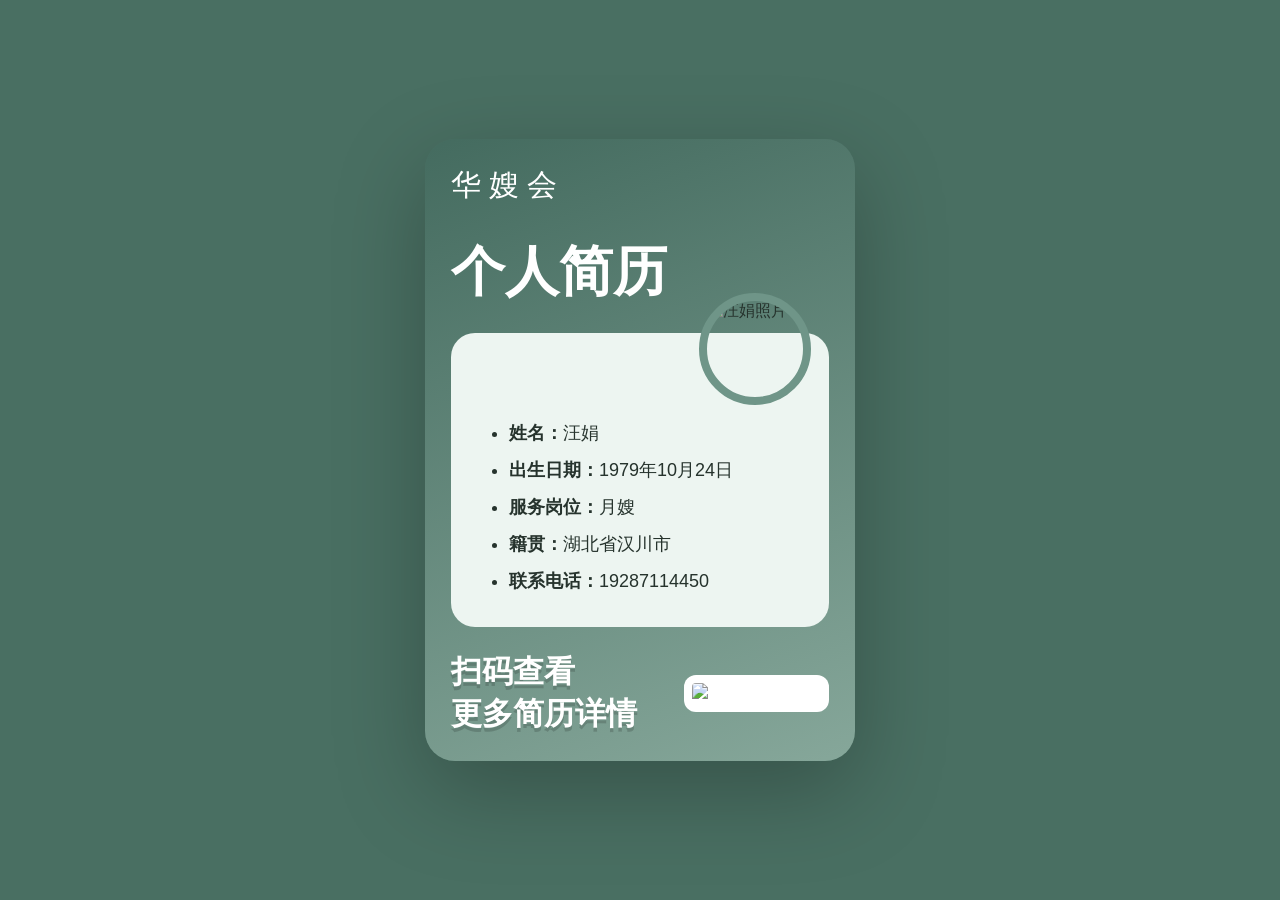
==== poster.html @ 9555bf5b "Add files via upload" ====
<!doctype html>
<html lang="zh-CN">
<head>
  <meta charset="utf-8" />
  <meta name="viewport" content="width=device-width,initial-scale=1" />
  <title>汪娟月嫂简历海报</title>
  <link rel="stylesheet" href="style.css" />
</head>
<body class="poster-body">
  <div class="poster">
    <div class="poster-logo">华嫂会</div>
    <h1>个人简历</h1>
    <div class="poster-card">
      <img src="assets/work-1.jpg" alt="汪娟照片">
      <ul>
        <li><b>姓名：</b>汪娟</li>
        <li><b>出生日期：</b>1979年10月24日</li>
        <li><b>服务岗位：</b>月嫂</li>
        <li><b>籍贯：</b>湖北省汉川市</li>
        <li><b>联系电话：</b>19287114450</li>
      </ul>
    </div>
    <div class="poster-bottom">
      <div class="scan-text">扫码查看<br>更多简历详情</div>
      <img src="assets/qr-placeholder.svg" alt="二维码">
    </div>
  </div>
</body>
</html>
---- style.css ----
*{box-sizing:border-box}body{margin:0;font-family:-apple-system,BlinkMacSystemFont,"PingFang SC","Microsoft YaHei",Arial,sans-serif;background:#f3f7f4;color:#26332d}.hero{background:linear-gradient(135deg,#486e61,#83a296);color:#fff;padding:28px 18px 42px;border-radius:0 0 34px 34px}.topline{max-width:980px;margin:auto;opacity:.88;letter-spacing:2px}.hero-inner{max-width:980px;margin:24px auto 0;display:flex;align-items:center;justify-content:space-between;gap:24px}.eyebrow{font-size:20px;font-weight:700;letter-spacing:3px}.hero h1{font-size:68px;margin:8px 0}.subtitle{font-size:20px;line-height:1.7}.tags{display:flex;flex-wrap:wrap;gap:10px;margin-top:18px}.tags span{background:rgba(255,255,255,.18);border:1px solid rgba(255,255,255,.25);padding:8px 12px;border-radius:999px}.portrait{width:190px;height:230px;object-fit:cover;border-radius:28px;border:8px solid rgba(255,255,255,.35);box-shadow:0 18px 45px rgba(0,0,0,.22)}main{max-width:980px;margin:24px auto;padding:0 16px}.section{background:#fff;border-radius:24px;padding:24px;margin:18px 0;box-shadow:0 14px 35px rgba(72,110,97,.10)}h2{margin:0 0 18px;color:#486e61;font-size:30px;letter-spacing:4px}.grid{display:grid;grid-template-columns:repeat(3,1fr);gap:12px}.info{background:#eef5f1;border-radius:18px;padding:16px}.info span{display:block;color:#6b7f76;font-size:14px}.info strong{display:block;margin-top:8px;font-size:18px}.wide{grid-column:span 3}.advantage{border-left:6px solid #6f9588;background:#f7fbf8;border-radius:16px;padding:16px;margin:14px 0}.advantage h3{margin:0 0 8px;font-size:23px}.advantage p{margin:0;line-height:1.8}.cards{display:grid;grid-template-columns:repeat(2,1fr);gap:14px}.card{background:#eef5f1;border-radius:18px;padding:18px;font-size:18px;font-weight:800}.service-list{display:flex;flex-wrap:wrap;gap:12px}.service-list span{background:#486e61;color:#fff;border-radius:999px;padding:10px 15px}.muted{color:#6b7f76}.gallery{display:grid;grid-template-columns:repeat(3,1fr);gap:12px}.gallery img{width:100%;height:210px;object-fit:cover;border-radius:18px;background:#eef5f1;cursor:pointer}.gallery img:nth-child(2),.gallery img:nth-child(3){height:300px}.review{background:#f7fbf8;border-radius:18px;padding:18px;margin:12px 0}.stars{color:#d69428;letter-spacing:3px;font-size:20px}.contact a{color:#486e61;font-weight:900}.contact button,.float-bar button,.float-bar a{border:0;border-radius:999px;background:#486e61;color:#fff;padding:12px 18px;text-decoration:none;font-weight:800}.float-bar{position:fixed;left:16px;right:16px;bottom:14px;display:flex;gap:10px;z-index:9}.float-bar a,.float-bar button{flex:1;text-align:center;box-shadow:0 8px 24px rgba(72,110,97,.28)}footer{text-align:center;color:#6b7f76;padding:30px 0 90px}.poster-body{min-height:100vh;background:#496f62;display:grid;place-items:center}.poster{width:min(430px,94vw);background:linear-gradient(160deg,#446b5f,#86a79a);color:#fff;border-radius:30px;padding:26px;box-shadow:0 30px 90px rgba(0,0,0,.25)}.poster-logo{font-size:30px;letter-spacing:8px}.poster h1{font-size:54px;margin:30px 0 24px}.poster-card{background:#edf5f1;color:#26332d;border-radius:24px;padding:18px}.poster-card img{width:112px;height:112px;object-fit:cover;border-radius:50%;display:block;margin:-58px 0 8px auto;border:8px solid #6f9588}.poster-card li{font-size:18px;margin:13px 0}.poster-bottom{display:flex;align-items:center;justify-content:space-between;gap:16px;margin-top:24px}.scan-text{font-size:31px;font-weight:900;line-height:1.35;text-shadow:0 4px 0 rgba(0,0,0,.16)}.poster-bottom img{width:145px;background:#fff;border-radius:12px;padding:8px}@media(max-width:720px){.hero-inner{display:block}.portrait{margin-top:18px;width:150px;height:185px}.hero h1{font-size:52px}.grid,.cards,.gallery{grid-template-columns:1fr}.wide{grid-column:span 1}.gallery img,.gallery img:nth-child(2),.gallery img:nth-child(3){height:auto}.poster h1{font-size:46px}.scan-text{font-size:26px}}
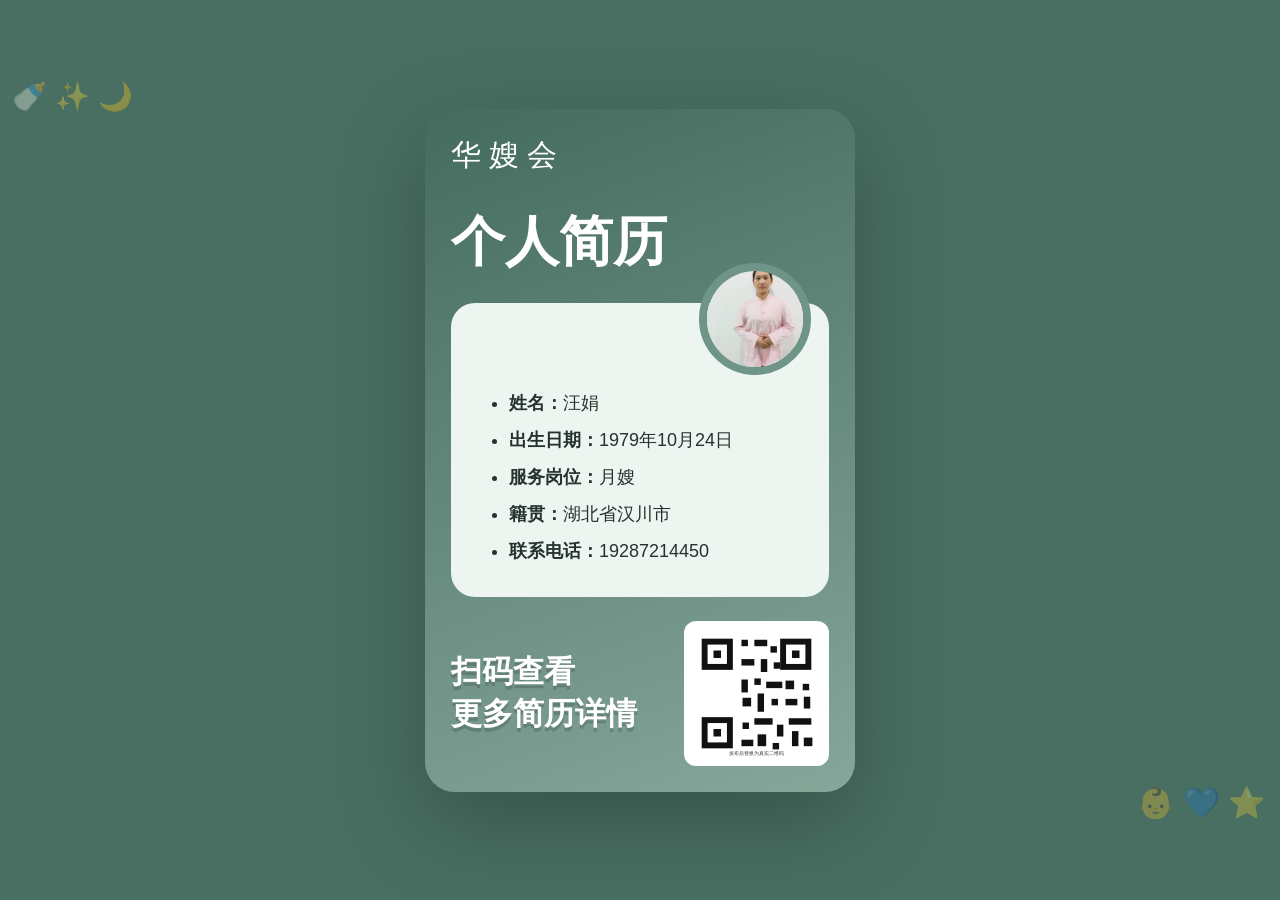
==== commit 1ace0036: "Add files via upload" ====
--- a/poster.html
+++ b/poster.html
@@ -17,7 +17,7 @@
         <li><b>出生日期：</b>1979年10月24日</li>
         <li><b>服务岗位：</b>月嫂</li>
         <li><b>籍贯：</b>湖北省汉川市</li>
-        <li><b>联系电话：</b>19287114450</li>
+        <li><b>联系电话：</b>19287214450</li>
       </ul>
     </div>
     <div class="poster-bottom">
--- a/style.css
+++ b/style.css
@@ -1 +1,128 @@
-*{box-sizing:border-box}body{margin:0;font-family:-apple-system,BlinkMacSystemFont,"PingFang SC","Microsoft YaHei",Arial,sans-serif;background:#f3f7f4;color:#26332d}.hero{background:linear-gradient(135deg,#486e61,#83a296);color:#fff;padding:28px 18px 42px;border-radius:0 0 34px 34px}.topline{max-width:980px;margin:auto;opacity:.88;letter-spacing:2px}.hero-inner{max-width:980px;margin:24px auto 0;display:flex;align-items:center;justify-content:space-between;gap:24px}.eyebrow{font-size:20px;font-weight:700;letter-spacing:3px}.hero h1{font-size:68px;margin:8px 0}.subtitle{font-size:20px;line-height:1.7}.tags{display:flex;flex-wrap:wrap;gap:10px;margin-top:18px}.tags span{background:rgba(255,255,255,.18);border:1px solid rgba(255,255,255,.25);padding:8px 12px;border-radius:999px}.portrait{width:190px;height:230px;object-fit:cover;border-radius:28px;border:8px solid rgba(255,255,255,.35);box-shadow:0 18px 45px rgba(0,0,0,.22)}main{max-width:980px;margin:24px auto;padding:0 16px}.section{background:#fff;border-radius:24px;padding:24px;margin:18px 0;box-shadow:0 14px 35px rgba(72,110,97,.10)}h2{margin:0 0 18px;color:#486e61;font-size:30px;letter-spacing:4px}.grid{display:grid;grid-template-columns:repeat(3,1fr);gap:12px}.info{background:#eef5f1;border-radius:18px;padding:16px}.info span{display:block;color:#6b7f76;font-size:14px}.info strong{display:block;margin-top:8px;font-size:18px}.wide{grid-column:span 3}.advantage{border-left:6px solid #6f9588;background:#f7fbf8;border-radius:16px;padding:16px;margin:14px 0}.advantage h3{margin:0 0 8px;font-size:23px}.advantage p{margin:0;line-height:1.8}.cards{display:grid;grid-template-columns:repeat(2,1fr);gap:14px}.card{background:#eef5f1;border-radius:18px;padding:18px;font-size:18px;font-weight:800}.service-list{display:flex;flex-wrap:wrap;gap:12px}.service-list span{background:#486e61;color:#fff;border-radius:999px;padding:10px 15px}.muted{color:#6b7f76}.gallery{display:grid;grid-template-columns:repeat(3,1fr);gap:12px}.gallery img{width:100%;height:210px;object-fit:cover;border-radius:18px;background:#eef5f1;cursor:pointer}.gallery img:nth-child(2),.gallery img:nth-child(3){height:300px}.review{background:#f7fbf8;border-radius:18px;padding:18px;margin:12px 0}.stars{color:#d69428;letter-spacing:3px;font-size:20px}.contact a{color:#486e61;font-weight:900}.contact button,.float-bar button,.float-bar a{border:0;border-radius:999px;background:#486e61;color:#fff;padding:12px 18px;text-decoration:none;font-weight:800}.float-bar{position:fixed;left:16px;right:16px;bottom:14px;display:flex;gap:10px;z-index:9}.float-bar a,.float-bar button{flex:1;text-align:center;box-shadow:0 8px 24px rgba(72,110,97,.28)}footer{text-align:center;color:#6b7f76;padding:30px 0 90px}.poster-body{min-height:100vh;background:#496f62;display:grid;place-items:center}.poster{width:min(430px,94vw);background:linear-gradient(160deg,#446b5f,#86a79a);color:#fff;border-radius:30px;padding:26px;box-shadow:0 30px 90px rgba(0,0,0,.25)}.poster-logo{font-size:30px;letter-spacing:8px}.poster h1{font-size:54px;margin:30px 0 24px}.poster-card{background:#edf5f1;color:#26332d;border-radius:24px;padding:18px}.poster-card img{width:112px;height:112px;object-fit:cover;border-radius:50%;display:block;margin:-58px 0 8px auto;border:8px solid #6f9588}.poster-card li{font-size:18px;margin:13px 0}.poster-bottom{display:flex;align-items:center;justify-content:space-between;gap:16px;margin-top:24px}.scan-text{font-size:31px;font-weight:900;line-height:1.35;text-shadow:0 4px 0 rgba(0,0,0,.16)}.poster-bottom img{width:145px;background:#fff;border-radius:12px;padding:8px}@media(max-width:720px){.hero-inner{display:block}.portrait{margin-top:18px;width:150px;height:185px}.hero h1{font-size:52px}.grid,.cards,.gallery{grid-template-columns:1fr}.wide{grid-column:span 1}.gallery img,.gallery img:nth-child(2),.gallery img:nth-child(3){height:auto}.poster h1{font-size:46px}.scan-text{font-size:26px}}+*{box-sizing:border-box}body{margin:0;font-family:-apple-system,BlinkMacSystemFont,"PingFang SC","Microsoft YaHei",Arial,sans-serif;background:#eaf4ff;color:#26332d}.hero{background:linear-gradient(135deg,#5c8fc9,#9ec7f2);color:#fff;padding:28px 18px 42px;border-radius:0 0 34px 34px}.topline{max-width:980px;margin:auto;opacity:.88;letter-spacing:2px}.hero-inner{max-width:980px;margin:24px auto 0;display:flex;align-items:center;justify-content:space-between;gap:24px}.eyebrow{font-size:20px;font-weight:700;letter-spacing:3px}.hero h1{font-size:68px;margin:8px 0}.subtitle{font-size:20px;line-height:1.7}.tags{display:flex;flex-wrap:wrap;gap:10px;margin-top:18px}.tags span{background:rgba(255,255,255,.18);border:1px solid rgba(255,255,255,.25);padding:8px 12px;border-radius:999px}.portrait{width:190px;height:230px;object-fit:cover;border-radius:28px;border:8px solid rgba(255,255,255,.35);box-shadow:0 18px 45px rgba(0,0,0,.22)}main{max-width:980px;margin:24px auto;padding:0 16px}.section{background:#fff;border-radius:24px;padding:24px;margin:18px 0;box-shadow:0 14px 35px rgba(72,110,97,.10)}h2{margin:0 0 18px;color:#486e61;font-size:30px;letter-spacing:4px}.grid{display:grid;grid-template-columns:repeat(3,1fr);gap:12px}.info{background:#eef5f1;border-radius:18px;padding:16px}.info span{display:block;color:#6b7f76;font-size:14px}.info strong{display:block;margin-top:8px;font-size:18px}.wide{grid-column:span 3}.advantage{border-left:6px solid #6f9588;background:#f7fbf8;border-radius:16px;padding:16px;margin:14px 0}.advantage h3{margin:0 0 8px;font-size:23px}.advantage p{margin:0;line-height:1.8}.cards{display:grid;grid-template-columns:repeat(2,1fr);gap:14px}.card{background:#eef5f1;border-radius:18px;padding:18px;font-size:18px;font-weight:800}.service-list{display:flex;flex-wrap:wrap;gap:12px}.service-list span{background:#486e61;color:#fff;border-radius:999px;padding:10px 15px}.muted{color:#6b7f76}.gallery{display:grid;grid-template-columns:repeat(3,1fr);gap:12px}.gallery img{width:100%;height:210px;object-fit:cover;border-radius:18px;background:#eef5f1;cursor:pointer}.gallery img:nth-child(2),.gallery img:nth-child(3){height:300px}.review{background:#f7fbf8;border-radius:18px;padding:18px;margin:12px 0}.stars{color:#d69428;letter-spacing:3px;font-size:20px}.contact a{color:#486e61;font-weight:900}.contact button,.float-bar button,.float-bar a{border:0;border-radius:999px;background:#486e61;color:#fff;padding:12px 18px;text-decoration:none;font-weight:800}.float-bar{position:fixed;left:16px;right:16px;bottom:14px;display:flex;gap:10px;z-index:9}.float-bar a,.float-bar button{flex:1;text-align:center;box-shadow:0 8px 24px rgba(72,110,97,.28)}footer{text-align:center;color:#6b7f76;padding:30px 0 90px}.poster-body{min-height:100vh;background:#496f62;display:grid;place-items:center}.poster{width:min(430px,94vw);background:linear-gradient(160deg,#446b5f,#86a79a);color:#fff;border-radius:30px;padding:26px;box-shadow:0 30px 90px rgba(0,0,0,.25)}.poster-logo{font-size:30px;letter-spacing:8px}.poster h1{font-size:54px;margin:30px 0 24px}.poster-card{background:#edf5f1;color:#26332d;border-radius:24px;padding:18px}.poster-card img{width:112px;height:112px;object-fit:cover;border-radius:50%;display:block;margin:-58px 0 8px auto;border:8px solid #6f9588}.poster-card li{font-size:18px;margin:13px 0}.poster-bottom{display:flex;align-items:center;justify-content:space-between;gap:16px;margin-top:24px}.scan-text{font-size:31px;font-weight:900;line-height:1.35;text-shadow:0 4px 0 rgba(0,0,0,.16)}.poster-bottom img{width:145px;background:#fff;border-radius:12px;padding:8px}@media(max-width:720px){.hero-inner{display:block}.portrait{margin-top:18px;width:150px;height:185px}.hero h1{font-size:52px}.grid,.cards,.gallery{grid-template-columns:1fr}.wide{grid-column:span 1}.gallery img,.gallery img:nth-child(2),.gallery img:nth-child(3){height:auto}.poster h1{font-size:46px}.scan-text{font-size:26px}}
+/* V4优化 */
+.section h2{
+  letter-spacing:2px;
+}
+.advantage,.review,.card{
+  border-radius:20px;
+  box-shadow:0 8px 25px rgba(0,0,0,.06);
+}
+.promise .review{
+  background:linear-gradient(135deg,#fff7ed,#fff);
+  border-left:5px solid #d4a574;
+  font-size:18px;
+  line-height:2;
+}
+
+.certificate-list{display:grid;gap:20px}.certificate-card{background:#fff;border-radius:22px;padding:18px;text-align:center;box-shadow:0 10px 30px rgba(60,120,180,.12)}.certificate-card img{width:100%;border-radius:14px}.certificate-card h3{color:#35649a;margin:14px 0 5px;font-size:22px}
+
+.certificate-gallery{display:grid;grid-template-columns:repeat(2,1fr);gap:18px}
+.certificate-item{background:#eef7ff;border-radius:20px;padding:15px;text-align:center}
+.certificate-item img{width:100%;border-radius:16px}
+.certificate-item h3{color:#486e61}
+@media(max-width:720px){.certificate-gallery{grid-template-columns:1fr}}
+
+/* V8.1 修复：客户评价三行两列展示 */
+.reviews .gallery{
+  grid-template-columns:repeat(2,1fr);
+}
+.reviews .gallery img{
+  height:auto;
+  min-height:300px;
+  object-fit:contain;
+  background:#fff;
+}
+@media(max-width:720px){
+  .reviews .gallery{
+    grid-template-columns:1fr;
+  }
+}
+
+
+/* V8.2 图片完整展示优化 */
+.gallery img,
+.certificate-item img,
+.service-gallery img {
+    object-fit: contain !important;
+    object-position: center center !important;
+    background: #f7fbff;
+    width: 100%;
+    height: auto;
+}
+
+.gallery {
+    align-items: center;
+}
+
+.gallery img {
+    border-radius: 20px;
+}
+
+
+/* V8.3 母婴主题装饰 */
+body{
+    position:relative;
+    overflow-x:hidden;
+}
+
+body::before{
+    content:"🍼 ✨ 🌙";
+    position:fixed;
+    top:80px;
+    left:12px;
+    font-size:28px;
+    opacity:.35;
+    z-index:0;
+    pointer-events:none;
+}
+
+body::after{
+    content:"👶 💙 ⭐";
+    position:fixed;
+    bottom:80px;
+    right:15px;
+    font-size:30px;
+    opacity:.3;
+    z-index:0;
+    pointer-events:none;
+}
+
+.section{
+    position:relative;
+    z-index:1;
+}
+
+.section::before{
+    content:"";
+    position:absolute;
+    right:15px;
+    top:10px;
+    width:55px;
+    height:55px;
+    background-image:url("data:image/svg+xml,%3Csvg xmlns='http://www.w3.org/2000/svg' viewBox='0 0 100 100'%3E%3Ctext y='80' font-size='70'%3E💙%3C/text%3E%3C/svg%3E");
+    background-size:contain;
+    background-repeat:no-repeat;
+    opacity:.18;
+}
+
+
+.meal-show {
+  position: relative;
+}
+
+.meal-show::after {
+  content: "🍚 🌸 👶";
+  position: absolute;
+  right: 20px;
+  top: 15px;
+  font-size: 28px;
+}
+
+.meal-gallery img {
+  object-fit: cover;
+}
+
+.section-desc {
+  text-align: center;
+  color: #668;
+}
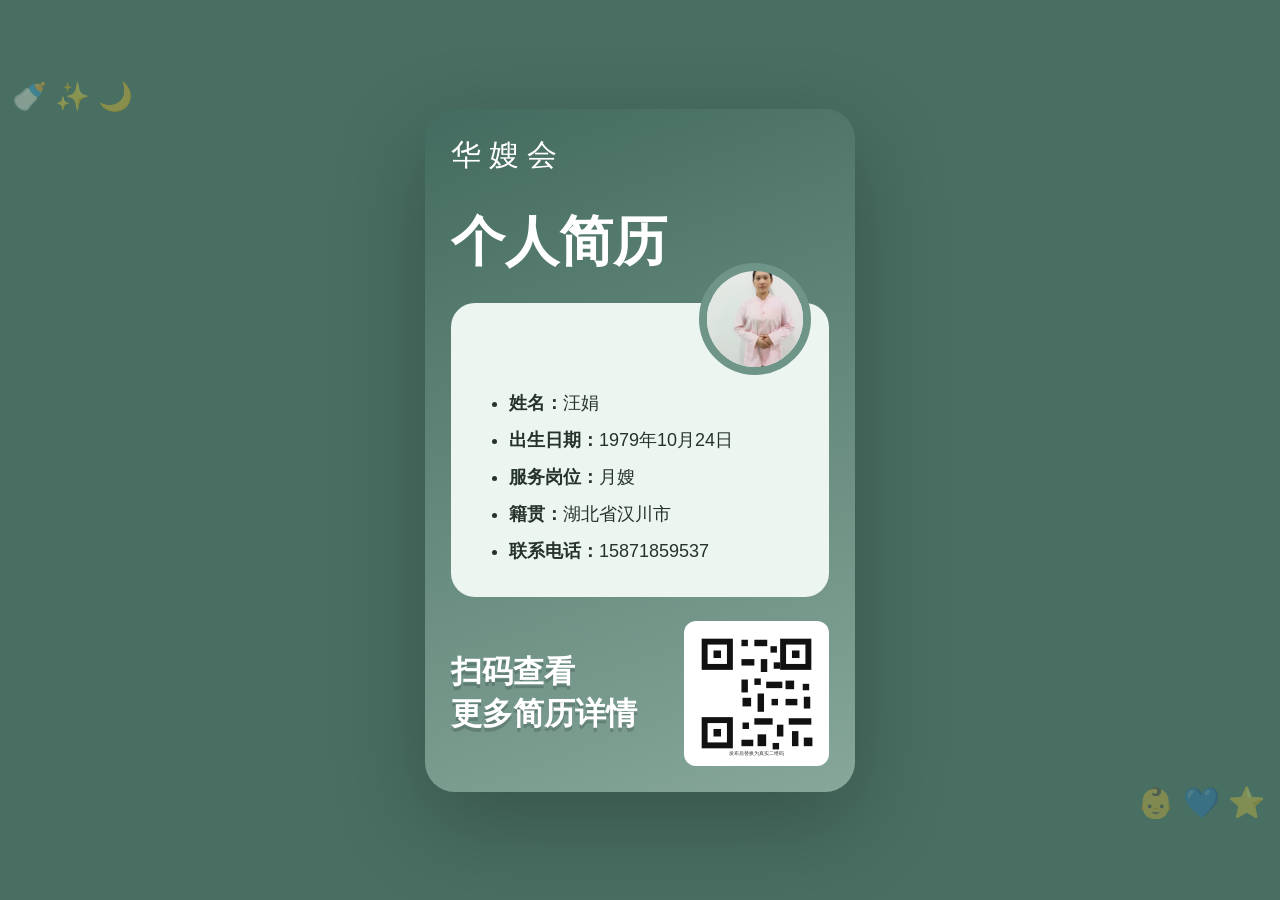
==== commit fb3aa0ba: "Update poster.html" ====
--- a/poster.html
+++ b/poster.html
@@ -17,7 +17,7 @@
         <li><b>出生日期：</b>1979年10月24日</li>
         <li><b>服务岗位：</b>月嫂</li>
         <li><b>籍贯：</b>湖北省汉川市</li>
-        <li><b>联系电话：</b>19287214450</li>
+        <li><b>联系电话：</b>15871859537</li>
       </ul>
     </div>
     <div class="poster-bottom">
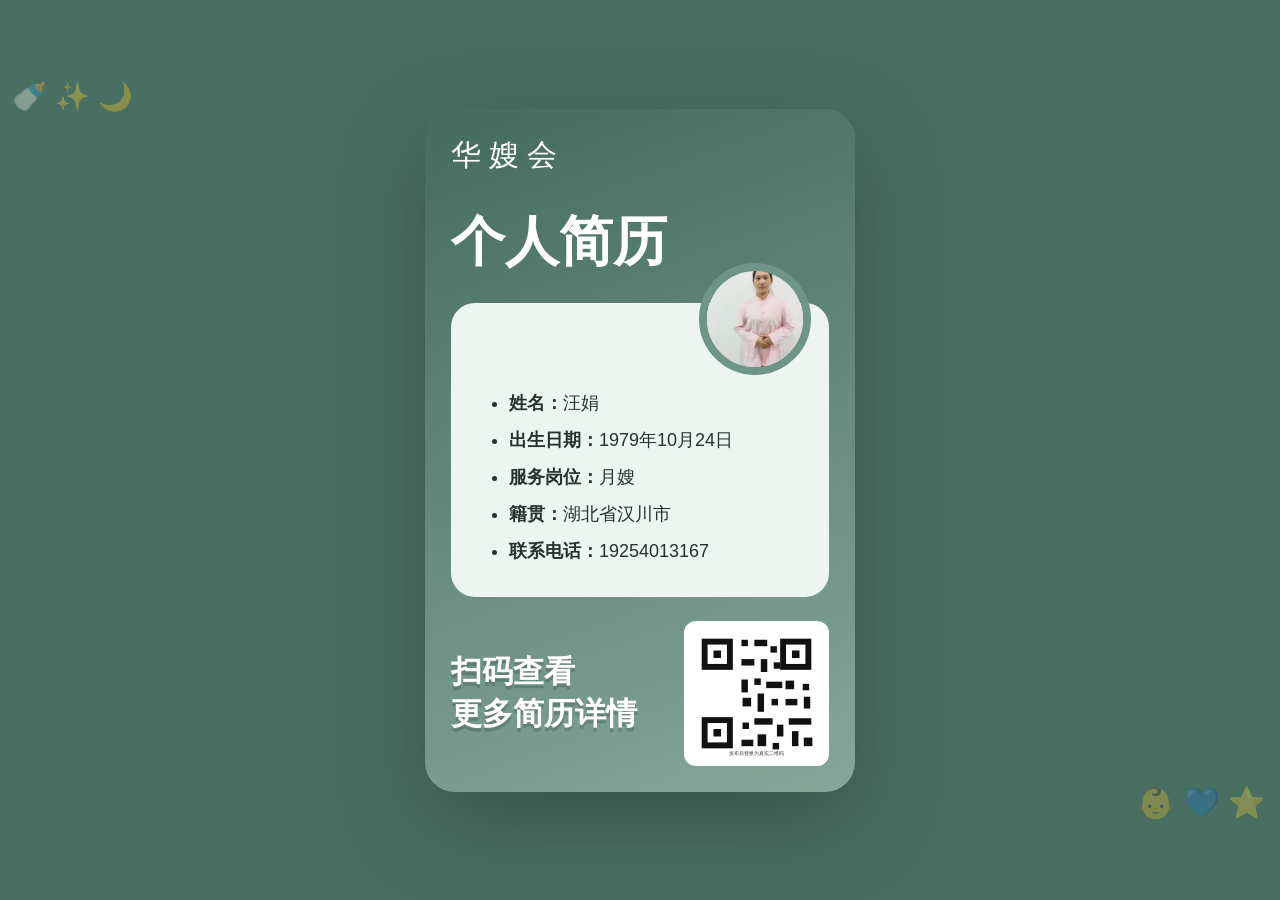
==== commit d474d646: "Update poster.html" ====
--- a/poster.html
+++ b/poster.html
@@ -17,7 +17,7 @@
         <li><b>出生日期：</b>1979年10月24日</li>
         <li><b>服务岗位：</b>月嫂</li>
         <li><b>籍贯：</b>湖北省汉川市</li>
-        <li><b>联系电话：</b>15871859537</li>
+        <li><b>联系电话：</b>19254013167</li>
       </ul>
     </div>
     <div class="poster-bottom">
